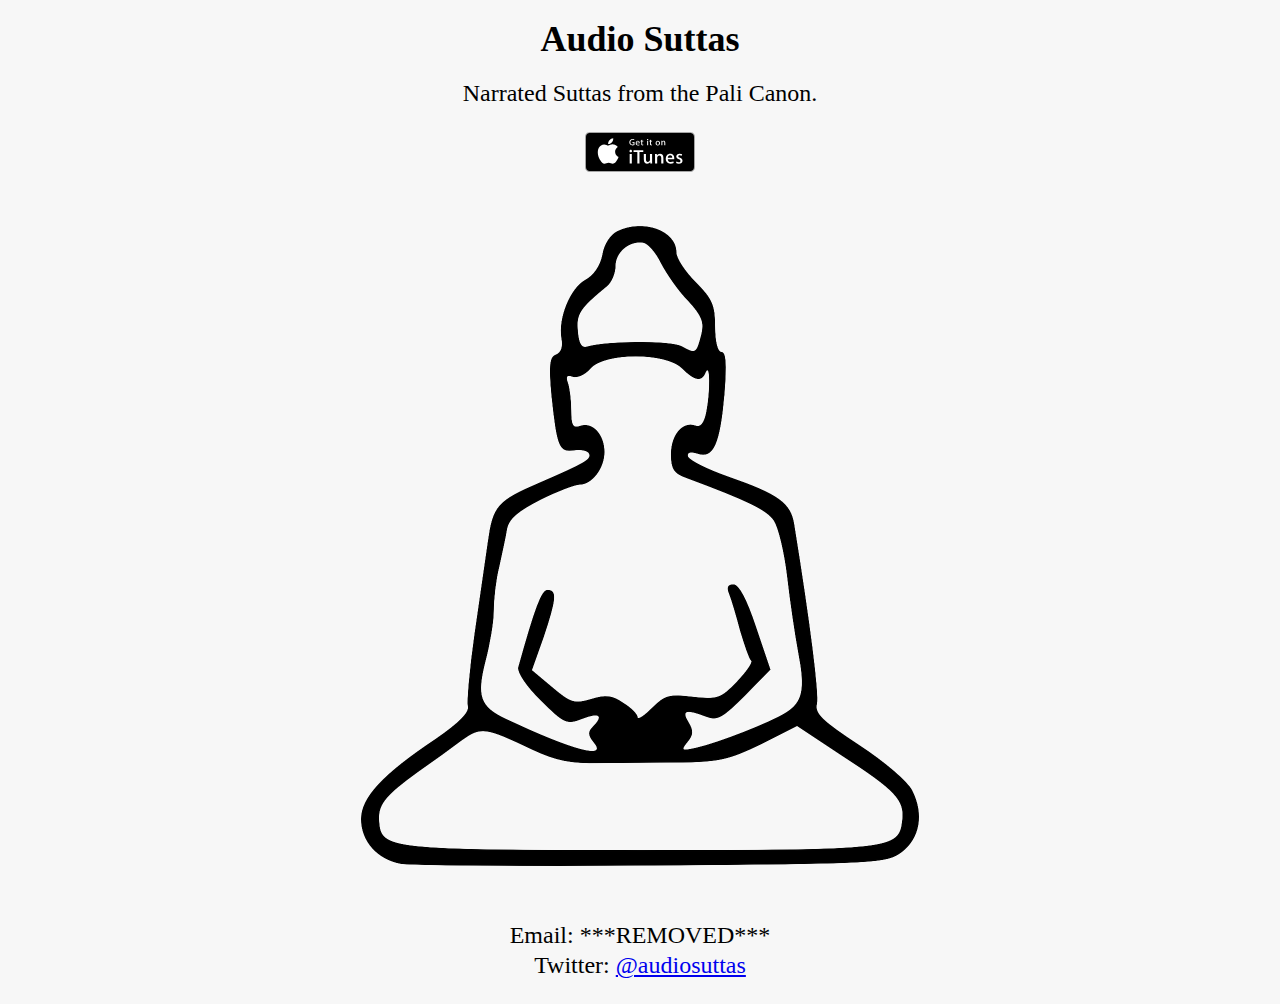
==== index.html @ 2a11ec48 "Fix errors" ====
<!DOCTYPE html PUBLIC "-//W3C//DTD XHTML 1.0 Transitional//EN" "http://www.w3.org/TR/xhtml1/DTD/xhtml1-transitional.dtd">

<html xmlns="http://www.w3.org/1999/xhtml" xml:lang="en" lang="en" dir="ltr">
<head>
	<title>Audio Suttas</title>
	<meta http-equiv="Content-Type" content="text/html; charset=utf-8" />
	<meta name="keywords" content="Sutta, Suttas, Pali, Canon, Dhamma, Buddhism" />
	<meta name="copyright" content="Audio Suttas" />
	<style type="text/css">
	html {
		font-size: 12px;
	}
	h1 {
		font-size: 3rem;
	}
	body, div, p {
		font-size: 2rem;
		line-height: 2.5rem;
		text-align: center;
	}
	</style>

</head>
<body style="background-color:rgb(247, 247, 247); font-family: Georgia">

<div style="margin: 0 auto 0 auto; width: 700px;">

	<h1>Audio Suttas</h1>
	Narrated Suttas from the Pali Canon.<br/>
	<p>
	<a href="https://itunes.apple.com/us/podcast/audio-suttas/id1187687407">
		<img src="itunes.svg" alt="iTunes" />
	</a>		
</p>
		
	<div>
		<img src="logo.png" alt="logo" style="width:700px;height:700px;" />
	</div>
	

	<p>Email: ***REMOVED***<br/>
		Twitter: <a href="https://twitter.com/audiosuttas"> @audiosuttas</a>
	</p>
</div>

</body>

</html>
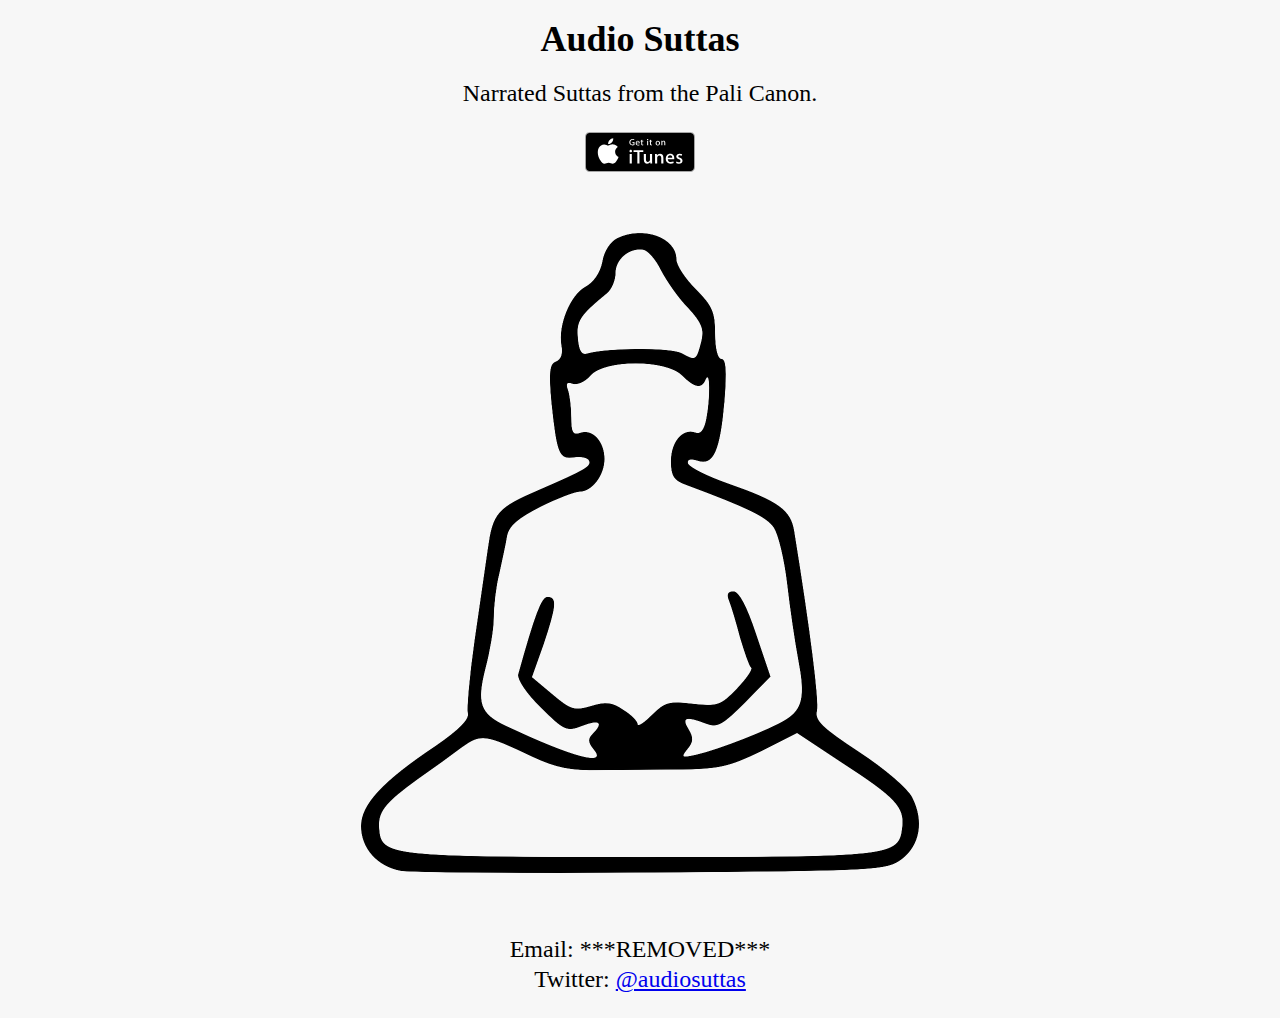
==== commit 2bb9c8f9: "Fix" ====
--- a/index.html
+++ b/index.html
@@ -1,6 +1,5 @@
-<!DOCTYPE html PUBLIC "-//W3C//DTD XHTML 1.0 Transitional//EN" "http://www.w3.org/TR/xhtml1/DTD/xhtml1-transitional.dtd">
-
-<html xmlns="http://www.w3.org/1999/xhtml" xml:lang="en" lang="en" dir="ltr">
+<!DOCTYPE html>
+<html xmlns="http://www.w3.org/1999/xhtml" xml:lang="en" lang="en">
 <head>
 	<title>Audio Suttas</title>
 	<meta http-equiv="Content-Type" content="text/html; charset=utf-8" />
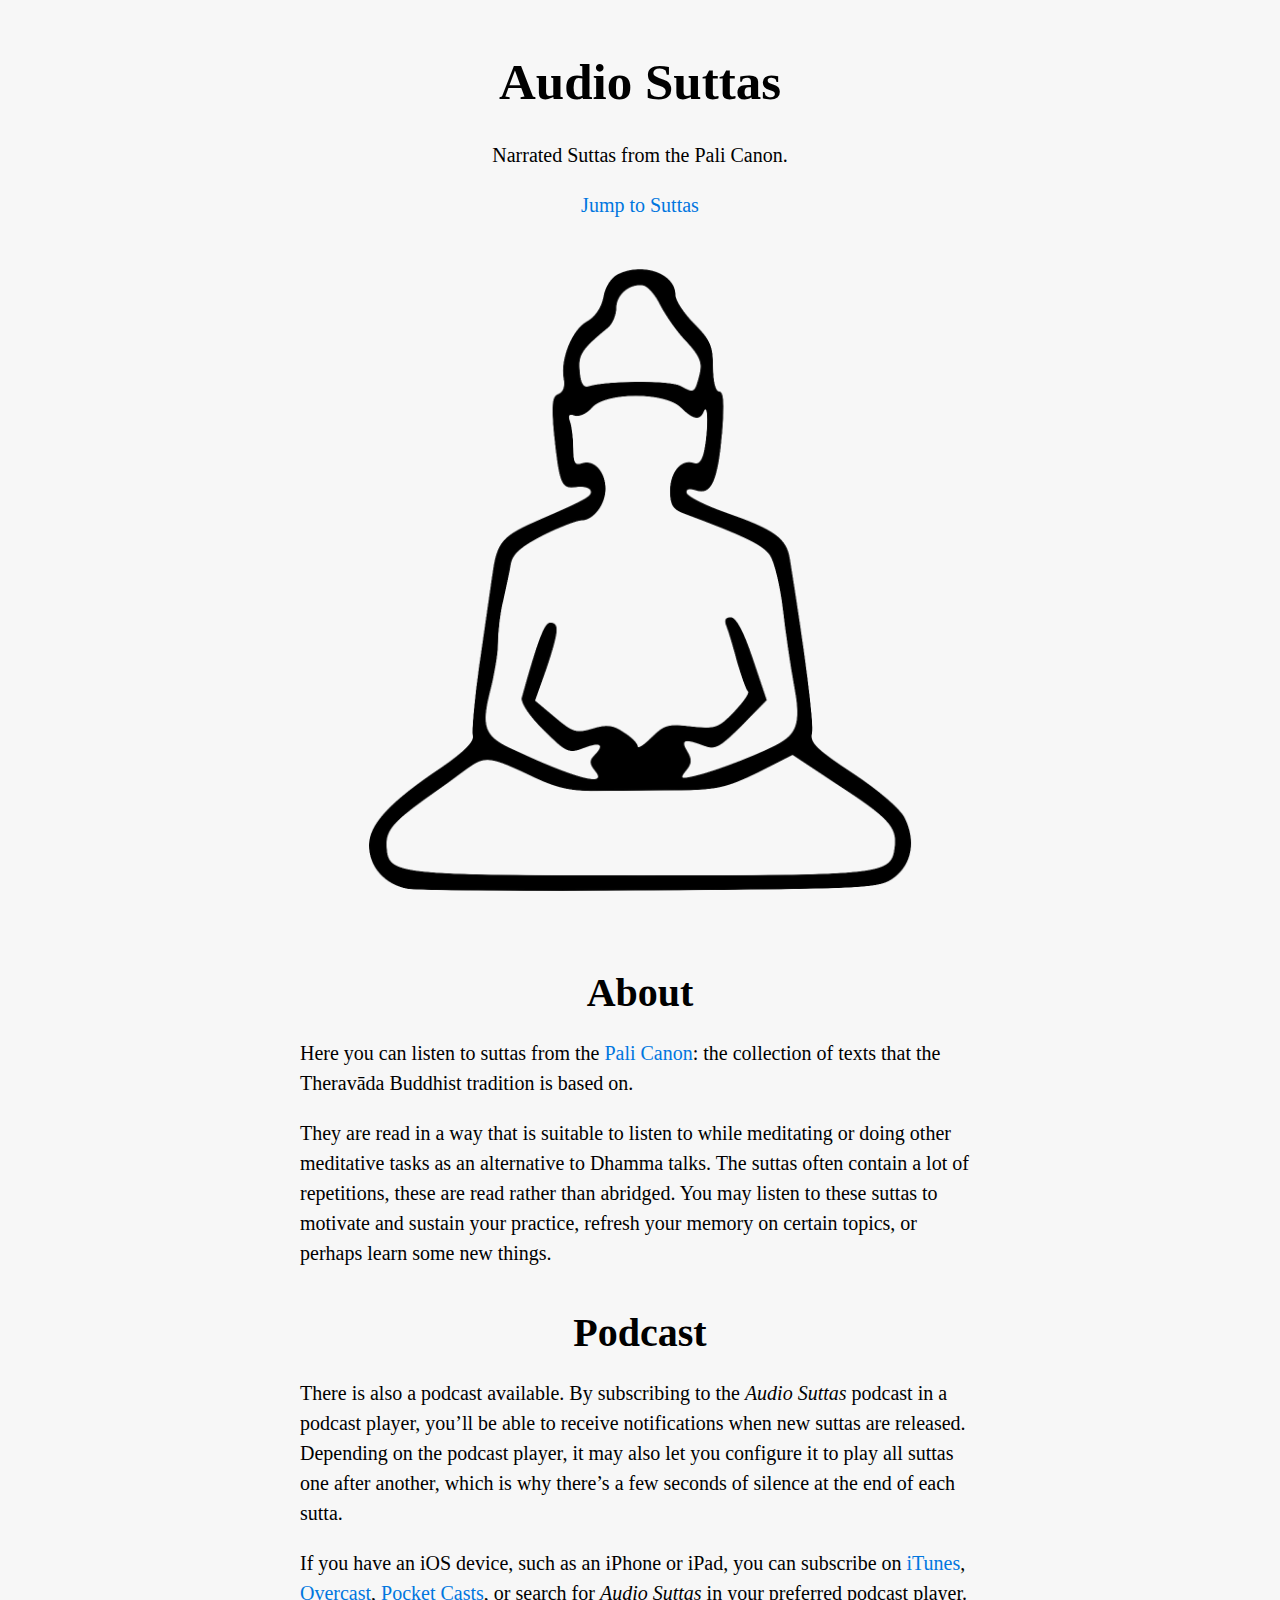
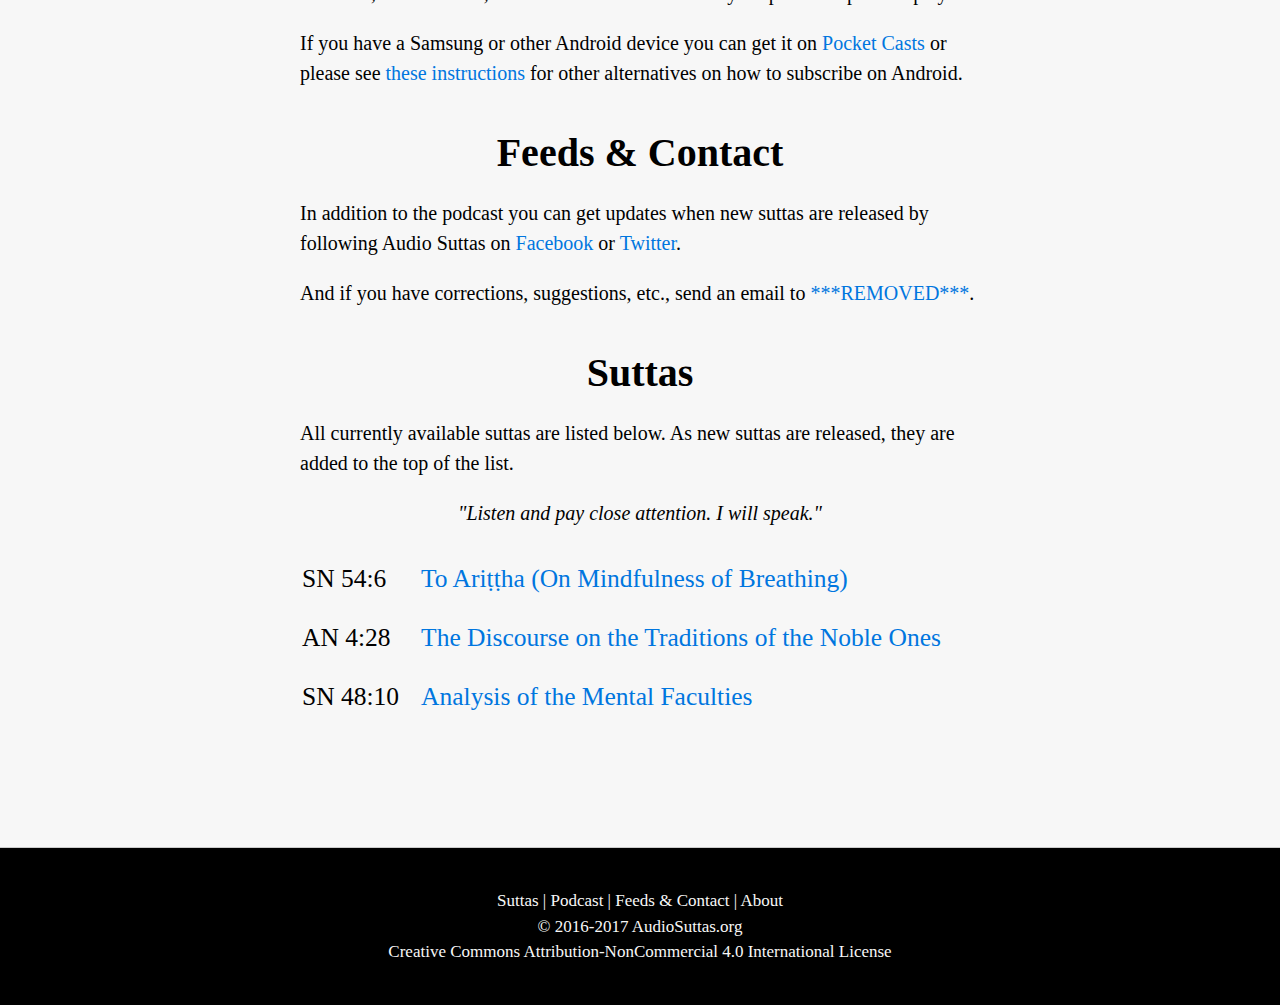
==== commit 5421e816: "Updates" ====
--- a/index.html
+++ b/index.html
@@ -1,47 +1,161 @@
 <!DOCTYPE html>
 <html xmlns="http://www.w3.org/1999/xhtml" xml:lang="en" lang="en">
 <head>
+
+	<meta charset="utf-8">
+	<meta http-equiv="X-UA-Compatible" content="IE=edge">
+	<meta name="viewport" content="width=device-width, initial-scale=1">
+	<meta name="robots" content="all">
+	<meta name="copyright" content="Audio Suttas" />
+	<link rel="stylesheet" href="style.css" type="text/css">
+
+	<!-- Page Specifics -->				
 	<title>Audio Suttas</title>
-	<meta http-equiv="Content-Type" content="text/html; charset=utf-8" />
-	<meta name="keywords" content="Sutta, Suttas, Pali, Canon, Dhamma, Buddhism" />
-	<meta name="copyright" content="Audio Suttas" />
-	<style type="text/css">
-	html {
-		font-size: 12px;
-	}
-	h1 {
-		font-size: 3rem;
-	}
-	body, div, p {
-		font-size: 2rem;
-		line-height: 2.5rem;
-		text-align: center;
-	}
-	</style>
+	<meta name="description" content="Narrated suttas from the Pali Canon.">
+	<meta name="keywords" content="dhamma, dharma, theravada, sutta, reading, audio, pali canon, buddhism, podcast">    
+	<link rel="canonical" href="http://audiosuttas.org/">
+
+	<!-- Open Graph -->
+	<meta property="og:locale" content="en_US">
+	<meta property="og:type" content="article">
+	<meta property="og:title" content="Audio Suttas">
+	<meta property="og:description" content="Narrated suttas from the Pali Canon.">
+	<meta property="og:url" content="http://audiosuttas.org/">
+	<meta property="og:site_name" content="Audio Suttas">    
+	<meta property="og:image" content="http://audiosuttas.org/audiosuttas-1400x1400.png">
+    
+	<!-- Twitter Card -->
+	<meta name="twitter:card" content="summary" />
+	<meta name="twitter:site" content="@audiosuttas" />
 
 </head>
-<body style="background-color:rgb(247, 247, 247); font-family: Georgia">
 
-<div style="margin: 0 auto 0 auto; width: 700px;">
-
-	<h1>Audio Suttas</h1>
-	Narrated Suttas from the Pali Canon.<br/>
-	<p>
-	<a href="https://itunes.apple.com/us/podcast/audio-suttas/id1187687407">
-		<img src="itunes.svg" alt="iTunes" />
-	</a>		
-</p>
+<body class="site">
+	<div class="site-wrap">
 		
-	<div>
-		<img src="logo.png" alt="logo" style="width:700px;height:700px;" />
+		<header class="px2">
+			<div class="measure">
+				<h1 class="center">Audio Suttas</h1>
+				<p class="center">
+					Narrated Suttas from the Pali Canon.
+				</p>	
+				<p class="center"><a class="center" href="#suttas">Jump to Suttas</a></p>
+			</div>
+		</header>
+		
+		<div class="px2">
+			<div class="measure">
+				
+				<div>
+					<img src="/audiosuttas-1400x1400.png" alt="Audio Suttas" />
+				</div>
+			
+				<h2 id="about" class="center">About</h2>
+				
+				<p>
+					Here you can listen to suttas from the <a href="https://en.wikipedia.org/wiki/Pāli_Canon">Pali Canon</a>: the collection of texts 
+					that the Theravāda Buddhist tradition is based on.
+				</p>
+				
+				<p>
+					They are read in a way that is suitable to listen to while meditating or doing other meditative tasks as an alternative to Dhamma talks.
+					The suttas often contain a lot of repetitions, these are read rather than abridged. 			
+					You may listen to these suttas to motivate and sustain your practice, refresh your memory on certain topics, or perhaps learn some new things.
+				</p>
+		
+				<h2 id="podcast" class="center">Podcast</h2>
+		
+				<p>
+					There is also a podcast available. By subscribing to the <em>Audio Suttas</em> podcast in a podcast player, you’ll be able to receive notifications when new suttas are released.
+					Depending on the podcast player, it may also let you configure it to play all suttas one after another, which is why
+					there’s a few seconds of silence at the end of each sutta.	
+				</p>
+				
+				<p>
+					If you have an iOS device, such as an iPhone or iPad, you can subscribe on <a href="http://link.audiosuttas.org/itunes">iTunes</a>,
+					<a href="http://link.audiosuttas.org/overcast">Overcast</a>, <a href="http://link.audiosuttas.org/pocketcasts">Pocket Casts</a>, or search for <em>Audio Suttas</em> in your 
+					preferred podcast player.
+				</p>
+				
+				<p>
+					If you have a Samsung or other Android device you can get it on 
+					<a href="http://link.audiosuttas.org/pocketcasts">Pocket Casts</a> or please see 
+					<a href="http://link.audiosuttas.org/android" title="Subscribe on Android">these instructions</a>
+					for other alternatives on how to subscribe on Android.
+				</p>
+				
+				<h2 id="feeds" class="center">Feeds &amp; Contact</h2>		
+				
+				<p>
+					In addition to the podcast you can get updates when new suttas are released by following Audio Suttas on 
+					<a href="http://link.audiosuttas.org/facebook">Facebook</a> or <a href="http://link.audiosuttas.org/twitter">Twitter</a>.
+				</p>
+					
+				<p>
+					And if you have corrections, suggestions, etc., send an email to <a href="mailto:***REMOVED***">***REMOVED***</a>.
+				</p>
+				
+				<h2 id="suttas" class="center">Suttas</h2>
+				
+				<p>All currently available suttas are listed below. As new suttas are released, they are added to the top of the list.</p>
+			
+				<p class="center">
+					<em>"Listen and pay close attention. I will speak."</em>
+				</p>
+				
+				<table class="suttas">
+					<tr>
+						<td>SN 54:6</td>
+						<td><a href="sn54/6/">To Ariṭṭha (On Mindfulness of Breathing)</a></td>
+					</tr>
+					<tr>
+						<td>AN 4:28</td>
+						<td><a href="an4/28/">The Discourse on the Traditions of the Noble Ones</a></td>
+					</tr>
+					<tr>
+						<td>SN 48:10</td>
+						<td><a href="sn48/10/">Analysis of the Mental Faculties</a></td>
+					</tr>						
+				</table>
+			
+			</div>
+		</div>
 	</div>
 	
+	<footer class="center px2 py3">
+	  <div class="measure">
+		  <a href="/#suttas">Suttas</a> | <a href="/#podcast">Podcast</a> | <a href="/#feeds">Feeds &amp; Contact</a> | <a href="/#about">About</a> 
+			<br/>© 2016-2017 AudioSuttas.org
+			<br/><a href="http://creativecommons.org/licenses/by-nc/4.0/">Creative Commons Attribution-NonCommercial 4.0 International License</a>
+	  </div>
+	</footer>
+	
+</body>
+</html>
 
-	<p>Email: ***REMOVED***<br/>
-		Twitter: <a href="https://twitter.com/audiosuttas"> @audiosuttas</a>
-	</p>
-</div>
 
-</body>
 
-</html>+
+
+
+
+
+
+
+
+
+
+
+
+
+
+
+
+
+
+
+
+
+
+
+
--- a/style.css
+++ b/style.css
@@ -0,0 +1,314 @@
+@charset "UTF-8";
+
+html {
+	background-color:rgb(247, 247, 247);
+}
+
+body,
+button {
+  margin: 0; }
+	
+body {
+	font-family: Georgia, serif;
+  line-height: 1.5;
+  font-size: 100%;
+}
+
+img {
+  max-width: 100%; }
+	
+a {
+	color: #0076df;
+  text-decoration: none; }
+
+a:hover {
+  text-decoration: underline; }
+	
+footer {
+  background-color: #000000;
+  border-top: thin solid #ccc;
+  color: rgb(247, 247, 247);
+  font-size: 0.85rem;
+  font-weight: 300;
+  text-align: center;
+	margin: 4rem 0rem 0rem 0rem;}
+
+footer a {
+	color: rgb(247, 247, 247);
+}
+
+h1, .h1, h2, .h2, h3, .h3, h4, .h3, h5, .h5, h6, .h6 {
+  font-weight: 600;
+  line-height: 1.25;
+  margin-top: 1em;
+  margin-bottom: .5em; 
+}
+		
+h1, .h1 {
+  font-size: 2.55rem; 
+}
+
+article h1 {
+	margin-top: 0.4em !important;
+}
+
+h2, .h2 {
+  font-size: 2.0rem;
+}
+
+h3, .h3 {
+  font-size: 1.5rem; }
+
+h4, .h4 {
+  font-size: 1.2rem; }
+
+h5, .h5 {
+  font-size: 0.875rem; }
+
+h6, .h6 {
+  font-size: 0.75rem; }
+  
+hr {
+  display: block;
+  margin-top: 2rem;
+  margin-bottom: 2rem;
+  padding: 0;
+  height: 0px;
+  width: 100%; 
+  border: 0;
+  border-bottom-style: solid;
+  border-bottom-width: 1px;
+  border-bottom-color: #ccc; }
+}
+  
+@media screen and (min-width: 32em) {
+	html {
+    	font-size: 16px; 
+/* 			background-color: gray;    	 */
+	}
+}
+
+@media screen and (min-width: 48em) {
+ 	html {
+		font-size: 18px; 
+/* 		background-color: purple; */
+	} 
+}
+
+@media screen and (min-width: 52em) {
+	html {
+/* 		background-color: olive; */
+	}
+}
+
+@media screen and (min-width: 64em) {
+  	html {
+			font-size: 20px; 
+/* 			background-color: red; */
+	}
+}
+	
+@media screen and (min-width: 78em) {
+	html {
+/* 		background-color: green; */
+	}
+	em img {
+    	max-width: 56rem;
+    	margin-left: -7em; 
+	} 
+}
+
+@media screen and (min-width: 96em) {
+}
+
+.site {
+  display: -webkit-box;
+  display: -webkit-flex;
+  display: -ms-flexbox;
+  display: flex;
+  -webkit-box-orient: vertical;
+  -webkit-box-direction: normal;
+  -webkit-flex-direction: column;
+  -ms-flex-direction: column;
+  flex-direction: column;
+  min-height: 100vh; 
+}
+	
+.site-wrap {
+  -webkit-box-flex: 1;
+  -webkit-flex: 1;
+  -ms-flex: 1 0 auto;
+  flex: 1 0 auto; 
+}
+  
+.measure {
+  margin: 0 auto;
+  max-width: 34rem; 
+}
+  
+.left-align {
+	text-align: left; 
+}
+
+.center {
+	text-align: center; 
+}
+
+.right-align {
+	text-align: right; 
+}
+	
+.nowrap {
+  white-space: nowrap; 
+}
+
+.p1 {
+  padding: 0.5rem; }
+
+.py1 {
+  padding-top: 0.5rem;
+  padding-bottom: 0.5rem; }
+
+.px1 {
+  padding-left: 0.5rem;
+  padding-right: 0.5rem; }
+
+.p2 {
+  padding: 1rem; }
+
+.py2 {
+  padding-top: 1rem;
+  padding-bottom: 1rem; }
+
+.px2 {
+  padding-left: 1rem;
+  padding-right: 1rem; }
+
+.p3 {
+  padding: 2rem; }
+
+.py3 {
+  padding-top: 2rem;
+  padding-bottom: 2rem; }
+
+.px3 {
+  padding-left: 2rem;
+  padding-right: 2rem; }
+
+.p4 {
+  padding: 4rem; }
+
+.py4 {
+  padding-top: 4rem;
+  padding-bottom: 4rem; }
+
+.px4 {
+  padding-left: 4rem;
+  padding-right: 4rem; }
+
+td.nowrap {
+	vertical-align: text-top;
+}
+
+table {
+  width: 100%;
+  max-width: 100%;
+  margin-top: 1.5rem;
+  margin-bottom: 1.5rem;
+}
+
+table > thead > tr > th,
+table > thead > tr > td,
+table > tbody > tr > th,
+table > tbody > tr > td,
+table > tfoot > tr > th,
+table > tfoot > tr > td {
+    padding: 0.0rem;
+    vertical-align: top;
+    border-top: 0px solid #333; 
+}
+
+table > thead > tr > th {
+    vertical-align: bottom;
+    border-bottom: 2px solid #333; 
+}
+
+table > caption + thead > tr:first-child > th,
+table > caption + thead > tr:first-child > td,
+table > colgroup + thead > tr:first-child > th,
+table > colgroup + thead > tr:first-child > td,
+table > thead:first-child > tr:first-child > th,
+table > thead:first-child > tr:first-child > td {
+    border-top: 0; 
+}
+
+table > tbody + tbody {
+    border-top: 2px solid #333; 
+}
+
+table.suttas {
+	font-size: 1.275rem;
+}
+
+table.suttas > thead > tr > th,
+table.suttas > thead > tr > td,
+table.suttas > tbody > tr > th,
+table.suttas > tbody > tr > td,
+table.suttas > tfoot > tr > th,
+table.suttas > tfoot > tr > td {
+    padding: 0.0rem 0 0.94rem 0;
+    /*line-height: 1.6;*/
+    vertical-align: top;
+    border-top: 0px solid #333; 
+}
+
+table.suttas td:nth-child(1) {
+	white-space: nowrap;
+}
+
+table.suttas td:nth-child(2) {
+	padding-left: 1.0rem;
+	width: 100%; /* Force the first td to be as small as possible */
+}
+
+table.sutta-info td:nth-child(1) {
+	white-space: nowrap;
+}
+
+table.sutta-info td:nth-child(2) {
+	padding-left: 1.0rem;
+	width: 100%; /* Force the first td to be as small as possible */
+}
+
+div.sutta-text {
+	margin-top: 1rem
+}
+
+
+
+
+
+
+
+
+
+
+
+
+
+
+
+
+
+
+
+
+
+
+
+
+
+
+
+
+
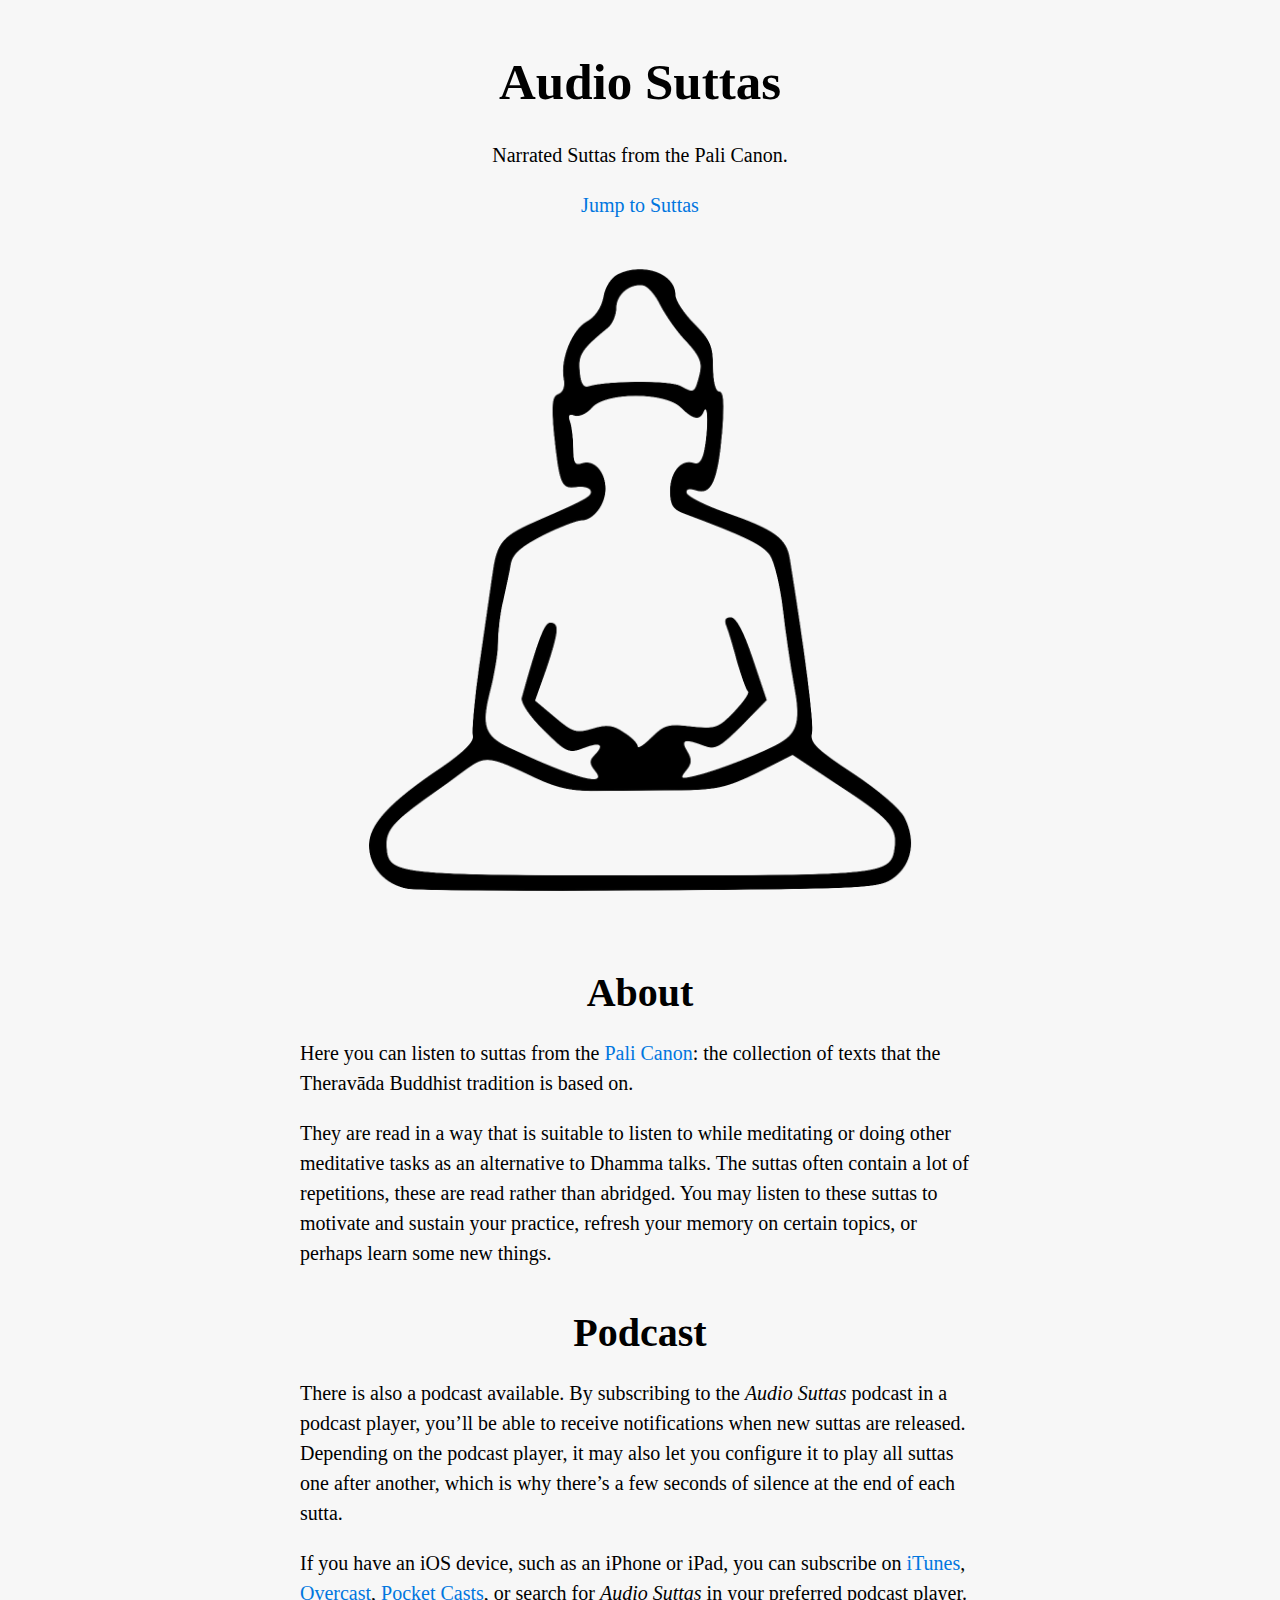
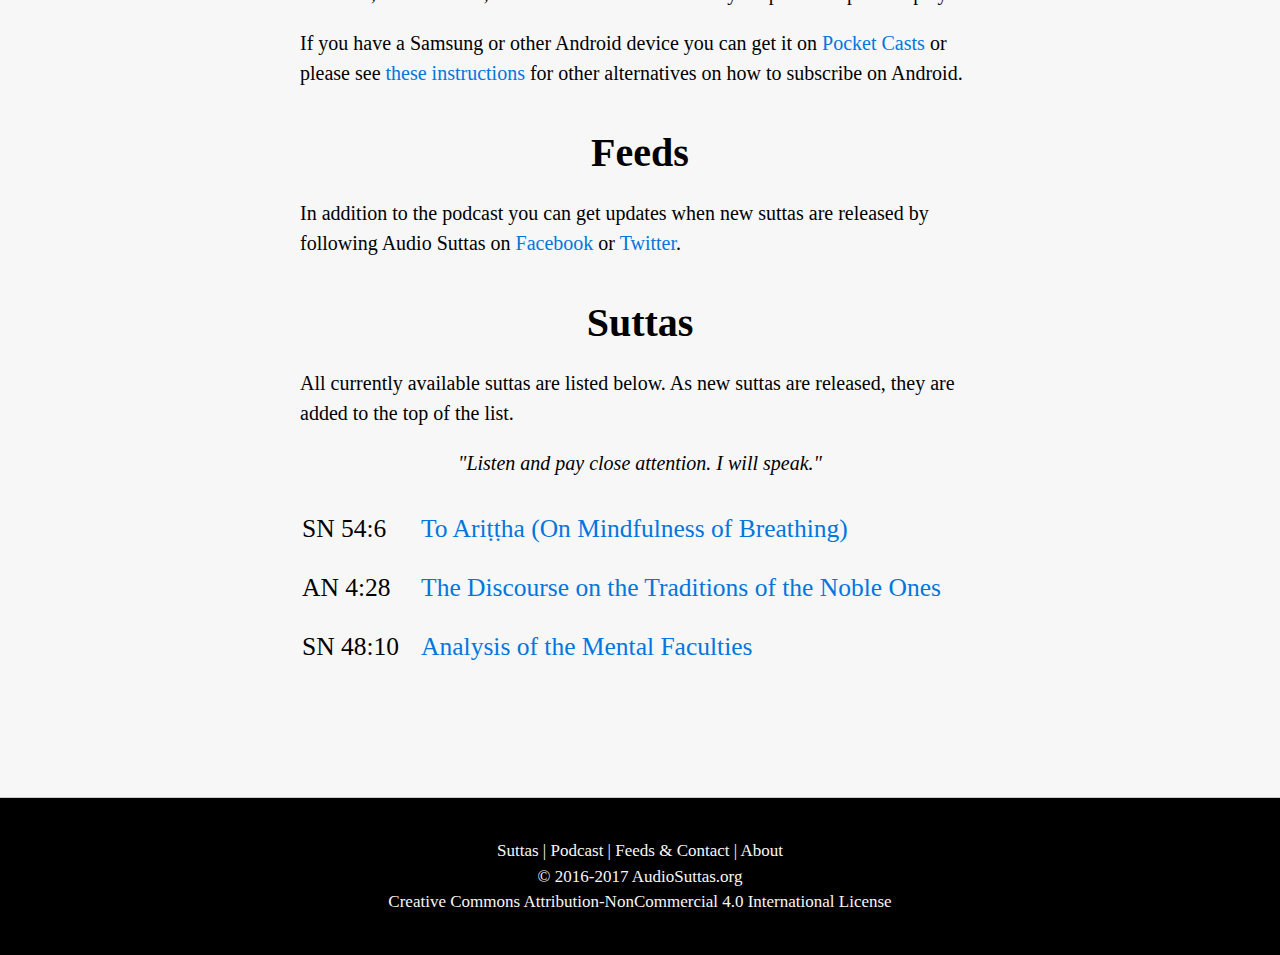
==== commit 8d35950f: "Update" ====
--- a/index.html
+++ b/index.html
@@ -7,7 +7,7 @@
 	<meta name="viewport" content="width=device-width, initial-scale=1">
 	<meta name="robots" content="all">
 	<meta name="copyright" content="Audio Suttas" />
-	<link rel="stylesheet" href="style.css" type="text/css">
+	<link rel="stylesheet" href="/style.css" type="text/css">
 
 	<!-- Page Specifics -->				
 	<title>Audio Suttas</title>
@@ -22,7 +22,9 @@
 	<meta property="og:description" content="Narrated suttas from the Pali Canon.">
 	<meta property="og:url" content="http://audiosuttas.org/">
 	<meta property="og:site_name" content="Audio Suttas">    
-	<meta property="og:image" content="http://audiosuttas.org/audiosuttas-1400x1400.png">
+	<meta property="og:image" content="http://audiosuttas.org/audiosuttas-400x400.png">
+	<meta property="og:image:width" content="400" />
+	<meta property="og:image:height" content="400" />
     
 	<!-- Twitter Card -->
 	<meta name="twitter:card" content="summary" />
@@ -84,15 +86,11 @@
 					for other alternatives on how to subscribe on Android.
 				</p>
 				
-				<h2 id="feeds" class="center">Feeds &amp; Contact</h2>		
+				<h2 id="feeds" class="center">Feeds</h2>		
 				
 				<p>
 					In addition to the podcast you can get updates when new suttas are released by following Audio Suttas on 
 					<a href="http://link.audiosuttas.org/facebook">Facebook</a> or <a href="http://link.audiosuttas.org/twitter">Twitter</a>.
-				</p>
-					
-				<p>
-					And if you have corrections, suggestions, etc., send an email to <a href="mailto:***REMOVED***">***REMOVED***</a>.
 				</p>
 				
 				<h2 id="suttas" class="center">Suttas</h2>
